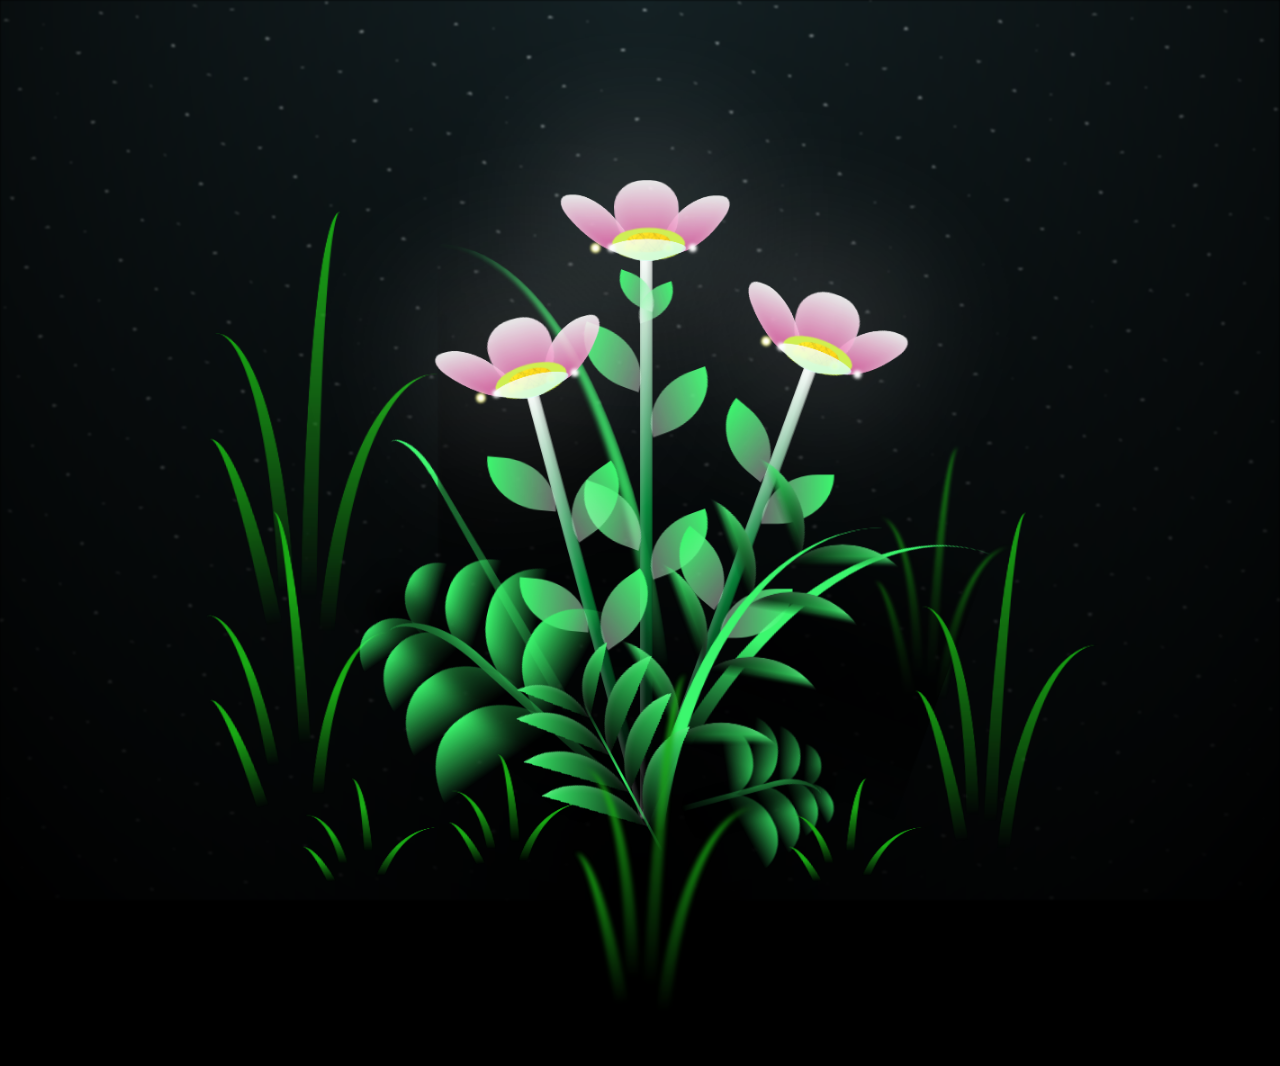
==== flower.html @ f2cd19ef "first commit" ====
<!DOCTYPE html>
<html lang="en">

<head>
  <meta charset="UTF-8">
  <meta http-equiv="X-UA-Compatible" content="IE=edge">
  <meta name="viewport" content="width=device-width, initial-scale=1.0">
  <link rel="shortcut icon" href="images/gift.png" type="image/x-icon">
  <link rel="stylesheet" href="css/style.css">

  <!-- Document Title -->
  <title>FLOWERS</title>
</head>

<body class="not-loaded">
  <!-- Background -->
  <div class="night"></div>

  <!-- Flower -->
  <div class="flowers">
    <div class="flower flower--1">
      <div class="flower__leafs flower__leafs--1">
        <div class="flower__leaf flower__leaf--1"></div>
        <div class="flower__leaf flower__leaf--2"></div>
        <div class="flower__leaf flower__leaf--3"></div>
        <div class="flower__leaf flower__leaf--4"></div>
        <div class="flower__white-circle"></div>

        <div class="flower__light flower__light--1"></div>
        <div class="flower__light flower__light--2"></div>
        <div class="flower__light flower__light--3"></div>
        <div class="flower__light flower__light--4"></div>
        <div class="flower__light flower__light--5"></div>
        <div class="flower__light flower__light--6"></div>
        <div class="flower__light flower__light--7"></div>
        <div class="flower__light flower__light--8"></div>

      </div>
      <div class="flower__line">
        <div class="flower__line__leaf flower__line__leaf--1"></div>
        <div class="flower__line__leaf flower__line__leaf--2"></div>
        <div class="flower__line__leaf flower__line__leaf--3"></div>
        <div class="flower__line__leaf flower__line__leaf--4"></div>
        <div class="flower__line__leaf flower__line__leaf--5"></div>
        <div class="flower__line__leaf flower__line__leaf--6"></div>
      </div>
    </div>

    <div class="flower flower--2">
      <div class="flower__leafs flower__leafs--2">
        <div class="flower__leaf flower__leaf--1"></div>
        <div class="flower__leaf flower__leaf--2"></div>
        <div class="flower__leaf flower__leaf--3"></div>
        <div class="flower__leaf flower__leaf--4"></div>
        <div class="flower__white-circle"></div>

        <div class="flower__light flower__light--1"></div>
        <div class="flower__light flower__light--2"></div>
        <div class="flower__light flower__light--3"></div>
        <div class="flower__light flower__light--4"></div>
        <div class="flower__light flower__light--5"></div>
        <div class="flower__light flower__light--6"></div>
        <div class="flower__light flower__light--7"></div>
        <div class="flower__light flower__light--8"></div>

      </div>
      <div class="flower__line">
        <div class="flower__line__leaf flower__line__leaf--1"></div>
        <div class="flower__line__leaf flower__line__leaf--2"></div>
        <div class="flower__line__leaf flower__line__leaf--3"></div>
        <div class="flower__line__leaf flower__line__leaf--4"></div>
      </div>
    </div>

    <div class="flower flower--3">
      <div class="flower__leafs flower__leafs--3">
        <div class="flower__leaf flower__leaf--1"></div>
        <div class="flower__leaf flower__leaf--2"></div>
        <div class="flower__leaf flower__leaf--3"></div>
        <div class="flower__leaf flower__leaf--4"></div>
        <div class="flower__white-circle"></div>

        <div class="flower__light flower__light--1"></div>
        <div class="flower__light flower__light--2"></div>
        <div class="flower__light flower__light--3"></div>
        <div class="flower__light flower__light--4"></div>
        <div class="flower__light flower__light--5"></div>
        <div class="flower__light flower__light--6"></div>
        <div class="flower__light flower__light--7"></div>
        <div class="flower__light flower__light--8"></div>

      </div>
      <div class="flower__line">
        <div class="flower__line__leaf flower__line__leaf--1"></div>
        <div class="flower__line__leaf flower__line__leaf--2"></div>
        <div class="flower__line__leaf flower__line__leaf--3"></div>
        <div class="flower__line__leaf flower__line__leaf--4"></div>
      </div>
    </div>

    <div class="grow-ans" style="--d:1.2s">
      <div class="flower__g-long">
        <div class="flower__g-long__top"></div>
        <div class="flower__g-long__bottom"></div>
      </div>
    </div>

    <div class="growing-grass">
      <div class="flower__grass flower__grass--1">
        <div class="flower__grass--top"></div>
        <div class="flower__grass--bottom"></div>
        <div class="flower__grass__leaf flower__grass__leaf--1"></div>
        <div class="flower__grass__leaf flower__grass__leaf--2"></div>
        <div class="flower__grass__leaf flower__grass__leaf--3"></div>
        <div class="flower__grass__leaf flower__grass__leaf--4"></div>
        <div class="flower__grass__leaf flower__grass__leaf--5"></div>
        <div class="flower__grass__leaf flower__grass__leaf--6"></div>
        <div class="flower__grass__leaf flower__grass__leaf--7"></div>
        <div class="flower__grass__leaf flower__grass__leaf--8"></div>
        <div class="flower__grass__overlay"></div>
      </div>
    </div>

    <div class="growing-grass">
      <div class="flower__grass flower__grass--2">
        <div class="flower__grass--top"></div>
        <div class="flower__grass--bottom"></div>
        <div class="flower__grass__leaf flower__grass__leaf--1"></div>
        <div class="flower__grass__leaf flower__grass__leaf--2"></div>
        <div class="flower__grass__leaf flower__grass__leaf--3"></div>
        <div class="flower__grass__leaf flower__grass__leaf--4"></div>
        <div class="flower__grass__leaf flower__grass__leaf--5"></div>
        <div class="flower__grass__leaf flower__grass__leaf--6"></div>
        <div class="flower__grass__leaf flower__grass__leaf--7"></div>
        <div class="flower__grass__leaf flower__grass__leaf--8"></div>
        <div class="flower__grass__overlay"></div>
      </div>
    </div>

    <div class="grow-ans" style="--d:2.4s">
      <div class="flower__g-right flower__g-right--1">
        <div class="leaf"></div>
      </div>
    </div>

    <div class="grow-ans" style="--d:2.8s">
      <div class="flower__g-right flower__g-right--2">
        <div class="leaf"></div>
      </div>
    </div>

    <div class="grow-ans" style="--d:2.8s">
      <div class="flower__g-front">
        <div class="flower__g-front__leaf-wrapper flower__g-front__leaf-wrapper--1">
          <div class="flower__g-front__leaf"></div>
        </div>
        <div class="flower__g-front__leaf-wrapper flower__g-front__leaf-wrapper--2">
          <div class="flower__g-front__leaf"></div>
        </div>
        <div class="flower__g-front__leaf-wrapper flower__g-front__leaf-wrapper--3">
          <div class="flower__g-front__leaf"></div>
        </div>
        <div class="flower__g-front__leaf-wrapper flower__g-front__leaf-wrapper--4">
          <div class="flower__g-front__leaf"></div>
        </div>
        <div class="flower__g-front__leaf-wrapper flower__g-front__leaf-wrapper--5">
          <div class="flower__g-front__leaf"></div>
        </div>
        <div class="flower__g-front__leaf-wrapper flower__g-front__leaf-wrapper--6">
          <div class="flower__g-front__leaf"></div>
        </div>
        <div class="flower__g-front__leaf-wrapper flower__g-front__leaf-wrapper--7">
          <div class="flower__g-front__leaf"></div>
        </div>
        <div class="flower__g-front__leaf-wrapper flower__g-front__leaf-wrapper--8">
          <div class="flower__g-front__leaf"></div>
        </div>
        <div class="flower__g-front__line"></div>
      </div>
    </div>

    <div class="grow-ans" style="--d:3.2s">
      <div class="flower__g-fr">
        <div class="leaf"></div>
        <div class="flower__g-fr__leaf flower__g-fr__leaf--1"></div>
        <div class="flower__g-fr__leaf flower__g-fr__leaf--2"></div>
        <div class="flower__g-fr__leaf flower__g-fr__leaf--3"></div>
        <div class="flower__g-fr__leaf flower__g-fr__leaf--4"></div>
        <div class="flower__g-fr__leaf flower__g-fr__leaf--5"></div>
        <div class="flower__g-fr__leaf flower__g-fr__leaf--6"></div>
        <div class="flower__g-fr__leaf flower__g-fr__leaf--7"></div>
        <div class="flower__g-fr__leaf flower__g-fr__leaf--8"></div>
      </div>
    </div>

    <div class="long-g long-g--0">
      <div class="grow-ans" style="--d:3s">
        <div class="leaf leaf--0"></div>
      </div>
      <div class="grow-ans" style="--d:2.2s">
        <div class="leaf leaf--1"></div>
      </div>
      <div class="grow-ans" style="--d:3.4s">
        <div class="leaf leaf--2"></div>
      </div>
      <div class="grow-ans" style="--d:3.6s">
        <div class="leaf leaf--3"></div>
      </div>
    </div>

    <div class="long-g long-g--1">
      <div class="grow-ans" style="--d:3.6s">
        <div class="leaf leaf--0"></div>
      </div>
      <div class="grow-ans" style="--d:3.8s">
        <div class="leaf leaf--1"></div>
      </div>
      <div class="grow-ans" style="--d:4s">
        <div class="leaf leaf--2"></div>
      </div>
      <div class="grow-ans" style="--d:4.2s">
        <div class="leaf leaf--3"></div>
      </div>
    </div>

    <div class="long-g long-g--2">
      <div class="grow-ans" style="--d:4s">
        <div class="leaf leaf--0"></div>
      </div>
      <div class="grow-ans" style="--d:4.2s">
        <div class="leaf leaf--1"></div>
      </div>
      <div class="grow-ans" style="--d:4.4s">
        <div class="leaf leaf--2"></div>
      </div>
      <div class="grow-ans" style="--d:4.6s">
        <div class="leaf leaf--3"></div>
      </div>
    </div>

    <div class="long-g long-g--3">
      <div class="grow-ans" style="--d:4s">
        <div class="leaf leaf--0"></div>
      </div>
      <div class="grow-ans" style="--d:4.2s">
        <div class="leaf leaf--1"></div>
      </div>
      <div class="grow-ans" style="--d:3s">
        <div class="leaf leaf--2"></div>
      </div>
      <div class="grow-ans" style="--d:3.6s">
        <div class="leaf leaf--3"></div>
      </div>
    </div>

    <div class="long-g long-g--4">
      <div class="grow-ans" style="--d:4s">
        <div class="leaf leaf--0"></div>
      </div>
      <div class="grow-ans" style="--d:4.2s">
        <div class="leaf leaf--1"></div>
      </div>
      <div class="grow-ans" style="--d:3s">
        <div class="leaf leaf--2"></div>
      </div>
      <div class="grow-ans" style="--d:3.6s">
        <div class="leaf leaf--3"></div>
      </div>
    </div>

    <div class="long-g long-g--5">
      <div class="grow-ans" style="--d:4s">
        <div class="leaf leaf--0"></div>
      </div>
      <div class="grow-ans" style="--d:4.2s">
        <div class="leaf leaf--1"></div>
      </div>
      <div class="grow-ans" style="--d:3s">
        <div class="leaf leaf--2"></div>
      </div>
      <div class="grow-ans" style="--d:3.6s">
        <div class="leaf leaf--3"></div>
      </div>
    </div>

    <div class="long-g long-g--6">
      <div class="grow-ans" style="--d:4.2s">
        <div class="leaf leaf--0"></div>
      </div>
      <div class="grow-ans" style="--d:4.4s">
        <div class="leaf leaf--1"></div>
      </div>
      <div class="grow-ans" style="--d:4.6s">
        <div class="leaf leaf--2"></div>
      </div>
      <div class="grow-ans" style="--d:4.8s">
        <div class="leaf leaf--3"></div>
      </div>
    </div>

    <div class="long-g long-g--7">
      <div class="grow-ans" style="--d:3s">
        <div class="leaf leaf--0"></div>
      </div>
      <div class="grow-ans" style="--d:3.2s">
        <div class="leaf leaf--1"></div>
      </div>
      <div class="grow-ans" style="--d:3.5s">
        <div class="leaf leaf--2"></div>
      </div>
      <div class="grow-ans" style="--d:3.6s">
        <div class="leaf leaf--3"></div>
      </div>
    </div>
  </div>

  <!-- Title -->
  <h1 class="title"><span id="title"></span></h1>
</body>

</html>

<!-- Import Javascript -->
<script src="js/main.js"></script>
---- css/style.css ----
*,
*::after,
*::before {
  padding: 0;
  margin: 0;
  box-sizing: border-box;
}

:root {
  --dark-color: #000;
}

.title {
  position: absolute;
  width: 100%;
  text-align: center;
  margin-top: 20px;
  top: 0;
  left: 0;
  color: rgb(247, 77, 173);
  font-family: 'Courier New', Courier, monospace;
  font-size: 60px;
  text-shadow: 0px 0px 20px rgb(247, 77, 173);
}

body {
  display: flex;
  align-items: flex-end;
  justify-content: center;
  min-height: 100vh;
  background-color: var(--dark-color);
  overflow: hidden;
  perspective: 1000px;
}

.night {
  position: fixed;
  left: 50%;
  top: 0;
  transform: translateX(-50%);
  width: 100%;
  height: 100%;
  filter: blur(0.1vmin);
  background-image: radial-gradient(ellipse at top, transparent 0%, var(--dark-color)), radial-gradient(ellipse at bottom, var(--dark-color), rgba(145, 233, 255, 0.2)), repeating-linear-gradient(220deg, rgb(0, 0, 0) 0px, rgb(0, 0, 0) 19px, transparent 19px, transparent 22px), repeating-linear-gradient(189deg, rgb(0, 0, 0) 0px, rgb(0, 0, 0) 19px, transparent 19px, transparent 22px), repeating-linear-gradient(148deg, rgb(0, 0, 0) 0px, rgb(0, 0, 0) 19px, transparent 19px, transparent 22px), linear-gradient(90deg, rgb(255, 255, 250), rgb(240, 240, 240));
}

.flowers {
  position: relative;
  transform: scale(0.9);
}

.flower {
  position: absolute;
  bottom: 10vmin;
  transform-origin: bottom center;
  z-index: 10;
  --fl-speed: 0.8s;
}

.flower--1 {
  animation: moving-flower-1 4s linear infinite;
}

.flower--1 .flower__line {
  height: 70vmin;
  animation-delay: 0.3s;
}

.flower--1 .flower__line__leaf--1 {
  animation: blooming-leaf-right var(--fl-speed) 1.6s backwards;
}

.flower--1 .flower__line__leaf--2 {
  animation: blooming-leaf-right var(--fl-speed) 1.4s backwards;
}

.flower--1 .flower__line__leaf--3 {
  animation: blooming-leaf-left var(--fl-speed) 1.2s backwards;
}

.flower--1 .flower__line__leaf--4 {
  animation: blooming-leaf-left var(--fl-speed) 1s backwards;
}

.flower--1 .flower__line__leaf--5 {
  animation: blooming-leaf-right var(--fl-speed) 1.8s backwards;
}

.flower--1 .flower__line__leaf--6 {
  animation: blooming-leaf-left var(--fl-speed) 2s backwards;
}

.flower--2 {
  left: 50%;
  transform: rotate(20deg);
  animation: moving-flower-2 4s linear infinite;
}

.flower--2 .flower__line {
  height: 60vmin;
  animation-delay: 0.6s;
}

.flower--2 .flower__line__leaf--1 {
  animation: blooming-leaf-right var(--fl-speed) 1.9s backwards;
}

.flower--2 .flower__line__leaf--2 {
  animation: blooming-leaf-right var(--fl-speed) 1.7s backwards;
}

.flower--2 .flower__line__leaf--3 {
  animation: blooming-leaf-left var(--fl-speed) 1.5s backwards;
}

.flower--2 .flower__line__leaf--4 {
  animation: blooming-leaf-left var(--fl-speed) 1.3s backwards;
}

.flower--3 {
  left: 50%;
  transform: rotate(-15deg);
  animation: moving-flower-3 4s linear infinite;
}

.flower--3 .flower__line {
  animation-delay: 0.9s;
}

.flower--3 .flower__line__leaf--1 {
  animation: blooming-leaf-right var(--fl-speed) 2.5s backwards;
}

.flower--3 .flower__line__leaf--2 {
  animation: blooming-leaf-right var(--fl-speed) 2.3s backwards;
}

.flower--3 .flower__line__leaf--3 {
  animation: blooming-leaf-left var(--fl-speed) 2.1s backwards;
}

.flower--3 .flower__line__leaf--4 {
  animation: blooming-leaf-left var(--fl-speed) 1.9s backwards;
}

.flower__leafs {
  position: relative;
  animation: blooming-flower 2s backwards;
}

.flower__leafs--1 {
  animation-delay: 1.1s;
}

.flower__leafs--2 {
  animation-delay: 1.4s;
}

.flower__leafs--3 {
  animation-delay: 1.7s;
}

.flower__leafs::after {
  content: "";
  position: absolute;
  left: 0;
  top: 0;
  transform: translate(-50%, -100%);
  width: 8vmin;
  height: 8vmin;
  background-color: #fff;
  filter: blur(10vmin);
}

.flower__leaf {
  position: absolute;
  bottom: 0;
  left: 50%;
  width: 8vmin;
  height: 11vmin;
  border-radius: 51% 49% 47% 53%/44% 45% 55% 69%;
  background-color: #a7ffee;
  background-image: linear-gradient(to top, #e0499a, #fff);
  transform-origin: bottom center;
  opacity: 0.9;
  box-shadow: inset 0 0 2vmin rgba(255, 255, 255, 0.5);
}

.flower__leaf--1 {
  transform: translate(-10%, 1%) rotateY(40deg) rotateX(-50deg);
}

.flower__leaf--2 {
  transform: translate(-50%, -4%) rotateX(40deg);
}

.flower__leaf--3 {
  transform: translate(-90%, 0%) rotateY(45deg) rotateX(50deg);
}

.flower__leaf--4 {
  width: 8vmin;
  height: 8vmin;
  transform-origin: bottom left;
  border-radius: 4vmin 10vmin 4vmin 4vmin;
  transform: translate(0%, 18%) rotateX(70deg) rotate(-43deg);
  background-image: linear-gradient(to top, rgba(255, 2555, 255, 0.4), #fff);
  z-index: 1;
  opacity: 0.8;
  -webkit-transform: translate(0%, 18%) rotateX(70deg) rotate(-43deg);
  -moz-transform: translate(0%, 18%) rotateX(70deg) rotate(-43deg);
  -ms-transform: translate(0%, 18%) rotateX(70deg) rotate(-43deg);
  -o-transform: translate(0%, 18%) rotateX(70deg) rotate(-43deg);
}

.flower__white-circle {
  position: absolute;
  left: -3.5vmin;
  top: -3vmin;
  width: 9vmin;
  height: 4vmin;
  border-radius: 50%;
  background-color: #cbed41;
}

.flower__white-circle::after {
  content: "";
  position: absolute;
  left: 50%;
  top: 45%;
  transform: translate(-50%, -50%);
  width: 60%;
  height: 60%;
  border-radius: inherit;
  background-image: repeating-linear-gradient(135deg, rgba(0, 0, 0, 0.03) 0px, rgba(0, 0, 0, 0.03) 1px, transparent 1px, transparent 12px), repeating-linear-gradient(45deg, rgba(0, 0, 0, 0.03) 0px, rgba(0, 0, 0, 0.03) 1px, transparent 1px, transparent 12px), repeating-linear-gradient(67.5deg, rgba(0, 0, 0, 0.03) 0px, rgba(0, 0, 0, 0.03) 1px, transparent 1px, transparent 12px), repeating-linear-gradient(135deg, rgba(0, 0, 0, 0.03) 0px, rgba(0, 0, 0, 0.03) 1px, transparent 1px, transparent 12px), repeating-linear-gradient(45deg, rgba(0, 0, 0, 0.03) 0px, rgba(0, 0, 0, 0.03) 1px, transparent 1px, transparent 12px), repeating-linear-gradient(112.5deg, rgba(0, 0, 0, 0.03) 0px, rgba(0, 0, 0, 0.03) 1px, transparent 1px, transparent 12px), repeating-linear-gradient(112.5deg, rgba(0, 0, 0, 0.03) 0px, rgba(0, 0, 0, 0.03) 1px, transparent 1px, transparent 12px), repeating-linear-gradient(45deg, rgba(0, 0, 0, 0.03) 0px, rgba(0, 0, 0, 0.03) 1px, transparent 1px, transparent 12px), repeating-linear-gradient(22.5deg, rgba(0, 0, 0, 0.03) 0px, rgba(0, 0, 0, 0.03) 1px, transparent 1px, transparent 12px), repeating-linear-gradient(45deg, rgba(0, 0, 0, 0.03) 0px, rgba(0, 0, 0, 0.03) 1px, transparent 1px, transparent 12px), repeating-linear-gradient(22.5deg, rgba(0, 0, 0, 0.03) 0px, rgba(0, 0, 0, 0.03) 1px, transparent 1px, transparent 12px), repeating-linear-gradient(135deg, rgba(0, 0, 0, 0.03) 0px, rgba(0, 0, 0, 0.03) 1px, transparent 1px, transparent 12px), repeating-linear-gradient(157.5deg, rgba(0, 0, 0, 0.03) 0px, rgba(0, 0, 0, 0.03) 1px, transparent 1px, transparent 12px), repeating-linear-gradient(67.5deg, rgba(0, 0, 0, 0.03) 0px, rgba(0, 0, 0, 0.03) 1px, transparent 1px, transparent 12px), repeating-linear-gradient(67.5deg, rgba(0, 0, 0, 0.03) 0px, rgba(0, 0, 0, 0.03) 1px, transparent 1px, transparent 12px), linear-gradient(90deg, rgb(255, 235, 18), rgb(255, 206, 0));
}

.flower__line {
  height: 55vmin;
  width: 1.5vmin;
  background-image: linear-gradient(to left, rgba(0, 0, 0, 0.2), transparent, rgba(255, 255, 255, 0.2)), linear-gradient(to top, transparent 10%, #098a3c, #fff);
  box-shadow: inset 0 0 2px rgba(0, 0, 0, 0.5);
  animation: grow-flower-tree 4s backwards;
}

.flower__line__leaf {
  --w: 7vmin;
  --h: calc(var(--w) + 2vmin);
  position: absolute;
  top: 20%;
  left: 90%;
  width: var(--w);
  height: var(--h);
  border-top-right-radius: var(--h);
  border-bottom-left-radius: var(--h);
  background-image: linear-gradient(to top, rgba(255, 255, 255, 0.4), #3cf76e);
}

.flower__line__leaf--1 {
  transform: rotate(70deg) rotateY(30deg);
}

.flower__line__leaf--2 {
  top: 45%;
  transform: rotate(70deg) rotateY(30deg);
}

.flower__line__leaf--3,
.flower__line__leaf--4,
.flower__line__leaf--6 {
  border-top-right-radius: 0;
  border-bottom-left-radius: 0;
  border-top-left-radius: var(--h);
  border-bottom-right-radius: var(--h);
  left: -460%;
  top: 12%;
  transform: rotate(-70deg) rotateY(30deg);
}

.flower__line__leaf--4 {
  top: 40%;
}

.flower__line__leaf--5 {
  top: 0;
  transform-origin: left;
  transform: rotate(70deg) rotateY(30deg) scale(0.6);
}

.flower__line__leaf--6 {
  top: -2%;
  left: -450%;
  transform-origin: right;
  transform: rotate(-70deg) rotateY(30deg) scale(0.6);
}

.flower__light {
  position: absolute;
  bottom: 0vmin;
  width: 1vmin;
  height: 1vmin;
  background-color: rgb(255, 251, 0);
  border-radius: 50%;
  filter: blur(0.2vmin);
  animation: light-ans 4s linear infinite backwards;
}

.flower__light:nth-child(odd) {
  background-color: #fff;
}

.flower__light--1 {
  left: -2vmin;
  animation-delay: 1s;
}

.flower__light--2 {
  left: 3vmin;
  animation-delay: 0.5s;
}

.flower__light--3 {
  left: -6vmin;
  animation-delay: 0.3s;
}

.flower__light--4 {
  left: 6vmin;
  animation-delay: 0.9s;
}

.flower__light--5 {
  left: -1vmin;
  animation-delay: 1.5s;
}

.flower__light--6 {
  left: -4vmin;
  animation-delay: 3s;
}

.flower__light--7 {
  left: 3vmin;
  animation-delay: 2s;
}

.flower__light--8 {
  left: -6vmin;
  animation-delay: 3.5s;
}

.flower__grass {
  --c: #3cf76e;
  --line-w: 1.5vmin;
  position: absolute;
  bottom: 12vmin;
  left: -7vmin;
  display: flex;
  flex-direction: column;
  align-items: flex-end;
  z-index: 20;
  transform-origin: bottom center;
  transform: rotate(-48deg) rotateY(40deg);
}

.flower__grass--1 {
  animation: moving-grass 2s linear infinite;
}

.flower__grass--2 {
  left: 2vmin;
  bottom: 10vmin;
  transform: scale(0.5) rotate(75deg) rotateX(10deg) rotateY(-200deg);
  opacity: 0.8;
  z-index: 0;
  animation: moving-grass--2 1.5s linear infinite;
}

.flower__grass--top {
  width: 7vmin;
  height: 10vmin;
  border-top-right-radius: 100%;
  border-right: var(--line-w) solid var(--c);
  transform-origin: bottom center;
  transform: rotate(-2deg);
}

.flower__grass--bottom {
  margin-top: -2px;
  width: var(--line-w);
  height: 25vmin;
  background-image: linear-gradient(to top, transparent, var(--c));
}

.flower__grass__leaf {
  --size: 10vmin;
  position: absolute;
  width: calc(var(--size) * 2.1);
  height: var(--size);
  border-top-left-radius: var(--size);
  border-top-right-radius: var(--size);
  background-image: linear-gradient(to top, transparent, transparent 30%, var(--c));
  z-index: 100;
}

.flower__grass__leaf--1 {
  top: -6%;
  left: 30%;
  --size: 6vmin;
  transform: rotate(-20deg);
  animation: growing-grass-ans--1 2s 2.6s backwards;
}

@keyframes growing-grass-ans--1 {
  0% {
    transform-origin: bottom left;
    transform: rotate(-20deg) scale(0);
  }
}

.flower__grass__leaf--2 {
  top: -5%;
  left: -110%;
  --size: 6vmin;
  transform: rotate(10deg);
  animation: growing-grass-ans--2 2s 2.4s linear backwards;
}

@keyframes growing-grass-ans--2 {
  0% {
    transform-origin: bottom right;
    transform: rotate(10deg) scale(0);
  }
}

.flower__grass__leaf--3 {
  top: 5%;
  left: 60%;
  --size: 8vmin;
  transform: rotate(-18deg) rotateX(-20deg);
  animation: growing-grass-ans--3 2s 2.2s linear backwards;
}

@keyframes growing-grass-ans--3 {
  0% {
    transform-origin: bottom left;
    transform: rotate(-18deg) rotateX(-20deg) scale(0);
  }
}

.flower__grass__leaf--4 {
  top: 6%;
  left: -135%;
  --size: 8vmin;
  transform: rotate(2deg);
  animation: growing-grass-ans--4 2s 2s linear backwards;
}

@keyframes growing-grass-ans--4 {
  0% {
    transform-origin: bottom right;
    transform: rotate(2deg) scale(0);
  }
}

.flower__grass__leaf--5 {
  top: 20%;
  left: 60%;
  --size: 10vmin;
  transform: rotate(-24deg) rotateX(-20deg);
  animation: growing-grass-ans--5 2s 1.8s linear backwards;
}

@keyframes growing-grass-ans--5 {
  0% {
    transform-origin: bottom left;
    transform: rotate(-24deg) rotateX(-20deg) scale(0);
  }
}

.flower__grass__leaf--6 {
  top: 22%;
  left: -180%;
  --size: 10vmin;
  transform: rotate(10deg);
  animation: growing-grass-ans--6 2s 1.6s linear backwards;
}

@keyframes growing-grass-ans--6 {
  0% {
    transform-origin: bottom right;
    transform: rotate(10deg) scale(0);
  }
}

.flower__grass__leaf--7 {
  top: 39%;
  left: 70%;
  --size: 10vmin;
  transform: rotate(-10deg);
  animation: growing-grass-ans--7 2s 1.4s linear backwards;
}

@keyframes growing-grass-ans--7 {
  0% {
    transform-origin: bottom left;
    transform: rotate(-10deg) scale(0);
  }
}

.flower__grass__leaf--8 {
  top: 40%;
  left: -215%;
  --size: 11vmin;
  transform: rotate(10deg);
  animation: growing-grass-ans--8 2s 1.2s linear backwards;
}

@keyframes growing-grass-ans--8 {
  0% {
    transform-origin: bottom right;
    transform: rotate(10deg) scale(0);
  }
}

.flower__grass__overlay {
  position: absolute;
  top: -10%;
  right: 0%;
  width: 100%;
  height: 100%;
  background-color: rgba(0, 0, 0, 0.6);
  filter: blur(1.5vmin);
  z-index: 100;
}

.flower__g-long {
  --w: 2vmin;
  --h: 6vmin;
  --c: #3cf76e;
  position: absolute;
  bottom: 10vmin;
  left: -3vmin;
  transform-origin: bottom center;
  transform: rotate(-30deg) rotateY(-20deg);
  display: flex;
  flex-direction: column;
  align-items: flex-end;
  animation: flower-g-long-ans 3s linear infinite;
}

@keyframes flower-g-long-ans {

  0%,
  100% {
    transform: rotate(-30deg) rotateY(-20deg);
  }

  50% {
    transform: rotate(-32deg) rotateY(-20deg);
  }
}

.flower__g-long__top {
  top: calc(var(--h) * -1);
  width: calc(var(--w) + 1vmin);
  height: var(--h);
  border-top-right-radius: 100%;
  border-right: 0.7vmin solid var(--c);
  transform: translate(-0.7vmin, 1vmin);
}

.flower__g-long__bottom {
  width: var(--w);
  height: 50vmin;
  transform-origin: bottom center;
  background-image: linear-gradient(to top, transparent 30%, var(--c));
  box-shadow: inset 0 0 2px rgba(0, 0, 0, 0.5);
  -webkit-clip-path: polygon(35% 0, 65% 1%, 100% 100%, 0% 100%);
  clip-path: polygon(35% 0, 65% 1%, 100% 100%, 0% 100%);
}

.flower__g-right {
  position: absolute;
  bottom: 6vmin;
  left: -2vmin;
  transform-origin: bottom left;
  transform: rotate(20deg);
}

.flower__g-right .leaf {
  width: 30vmin;
  height: 50vmin;
  border-top-left-radius: 100%;
  border-left: 2vmin solid #3cf76e;
  background-image: linear-gradient(to bottom, transparent, var(--dark-color) 60%);
  -webkit-mask-image: linear-gradient(to top, transparent 30%, #3cf76e 60%);
}

.flower__g-right--1 {
  animation: flower-g-right-ans 2.5s linear infinite;
}

.flower__g-right--2 {
  left: 5vmin;
  transform: rotateY(-180deg);
  animation: flower-g-right-ans--2 3s linear infinite;
}

.flower__g-right--2 .leaf {
  height: 75vmin;
  filter: blur(0.3vmin);
  opacity: 0.8;
}

@keyframes flower-g-right-ans {

  0%,
  100% {
    transform: rotate(20deg);
  }

  50% {
    transform: rotate(24deg) rotateX(-20deg);
  }
}

@keyframes flower-g-right-ans--2 {

  0%,
  100% {
    transform: rotateY(-180deg) rotate(0deg) rotateX(-20deg);
  }

  50% {
    transform: rotateY(-180deg) rotate(6deg) rotateX(-20deg);
  }
}

.flower__g-front {
  position: absolute;
  bottom: 6vmin;
  left: 2.5vmin;
  z-index: 100;
  transform-origin: bottom center;
  transform: rotate(-28deg) rotateY(30deg) scale(1.04);
  animation: flower__g-front-ans 2s linear infinite;
}

@keyframes flower__g-front-ans {

  0%,
  100% {
    transform: rotate(-28deg) rotateY(30deg) scale(1.04);
  }

  50% {
    transform: rotate(-35deg) rotateY(40deg) scale(1.04);
  }
}

.flower__g-front__line {
  width: 0.3vmin;
  height: 20vmin;
  background-image: linear-gradient(to top, transparent, #3cf76e, transparent 100%);
  position: relative;
}

.flower__g-front__leaf-wrapper {
  position: absolute;
  top: 0;
  left: 0;
  transform-origin: bottom left;
  transform: rotate(10deg);
}

.flower__g-front__leaf-wrapper:nth-child(even) {
  left: 0vmin;
  transform: rotateY(-180deg) rotate(5deg);
  animation: flower__g-front__leaf-left-ans 1s ease-in backwards;
}

.flower__g-front__leaf-wrapper:nth-child(odd) {
  animation: flower__g-front__leaf-ans 1s ease-in backwards;
}

.flower__g-front__leaf-wrapper--1 {
  top: -8vmin;
  transform: scale(0.7);
  animation: flower__g-front__leaf-ans 1s 5.5s ease-in backwards !important;
}

.flower__g-front__leaf-wrapper--2 {
  top: -8vmin;
  transform: rotateY(-180deg) scale(0.7) !important;
  animation: flower__g-front__leaf-left-ans-2 1s 4.6s ease-in backwards !important;
}

.flower__g-front__leaf-wrapper--3 {
  top: -3vmin;
  animation: flower__g-front__leaf-ans 1s 4.6s ease-in backwards;
}

.flower__g-front__leaf-wrapper--4 {
  top: -3vmin;
  transform: rotateY(-180deg) scale(0.9) !important;
  animation: flower__g-front__leaf-left-ans-2 1s 4.6s ease-in backwards !important;
}

@keyframes flower__g-front__leaf-left-ans-2 {
  0% {
    transform: rotateY(-180deg) scale(0);
  }
}

.flower__g-front__leaf-wrapper--5,
.flower__g-front__leaf-wrapper--6 {
  top: 2vmin;
}

.flower__g-front__leaf-wrapper--7,
.flower__g-front__leaf-wrapper--8 {
  top: 6.5vmin;
}

.flower__g-front__leaf-wrapper--2 {
  animation-delay: 5.2s !important;
}

.flower__g-front__leaf-wrapper--3 {
  animation-delay: 4.9s !important;
}

.flower__g-front__leaf-wrapper--5 {
  animation-delay: 4.3s !important;
}

.flower__g-front__leaf-wrapper--6 {
  animation-delay: 4.1s !important;
}

.flower__g-front__leaf-wrapper--7 {
  animation-delay: 3.8s !important;
}

.flower__g-front__leaf-wrapper--8 {
  animation-delay: 3.5s !important;
}

@keyframes flower__g-front__leaf-ans {
  0% {
    transform: rotate(10deg) scale(0);
  }
}

@keyframes flower__g-front__leaf-left-ans {
  0% {
    transform: rotateY(-180deg) rotate(5deg) scale(0);
  }
}

.flower__g-front__leaf {
  width: 10vmin;
  height: 10vmin;
  border-radius: 100% 0% 0% 100%/100% 100% 0% 0%;
  box-shadow: inset 0 2px 1vmin hsla(0, 0%, 100%, 0.2);
  background-image: linear-gradient(to bottom left, transparent, var(--dark-color)), linear-gradient(to bottom right, #3cf76e 50%, transparent 50%, transparent);
  -webkit-mask-image: linear-gradient(to bottom right, #3cf76e 50%, transparent 50%, transparent);
  mask-image: linear-gradient(to bottom right, #3cf76e 50%, transparent 50%, transparent);
}

.flower__g-fr {
  position: absolute;
  bottom: -4vmin;
  left: vmin;
  transform-origin: bottom left;
  z-index: 10;
  animation: flower__g-fr-ans 2s linear infinite;
}

@keyframes flower__g-fr-ans {

  0%,
  100% {
    transform: rotate(2deg);
  }

  50% {
    transform: rotate(4deg);
    -webkit-transform: rotate(4deg);
    -moz-transform: rotate(4deg);
    -ms-transform: rotate(4deg);
    -o-transform: rotate(4deg);
  }
}

.flower__g-fr .leaf {
  width: 30vmin;
  height: 50vmin;
  border-top-left-radius: 100%;
  border-left: 2vmin solid #3cf76e;
  -webkit-mask-image: linear-gradient(to top, transparent 25%, #3cf76e 50%);
  position: relative;
  z-index: 1;
}

.flower__g-fr__leaf {
  position: absolute;
  top: 0;
  left: 0;
  width: 10vmin;
  height: 10vmin;
  border-radius: 100% 0% 0% 100%/100% 100% 0% 0%;
  box-shadow: inset 0 2px 1vmin hsla(0, 0%, 100%, 0.2);
  background-image: linear-gradient(to bottom left, transparent, var(--dark-color) 98%), linear-gradient(to bottom right, #3cf76e 45%, transparent 50%, transparent);
  -webkit-mask-image: linear-gradient(135deg, #3cf76e 40%, transparent 50%, transparent);
}

.flower__g-fr__leaf--1 {
  left: 20vmin;
  transform: rotate(45deg);
  animation: flower__g-fr-leaft-ans-1 0.5s 5.2s linear backwards;
}

@keyframes flower__g-fr-leaft-ans-1 {
  0% {
    transform-origin: left;
    transform: rotate(45deg) scale(0);
  }
}

.flower__g-fr__leaf--2 {
  left: 12vmin;
  top: -7vmin;
  transform: rotate(25deg) rotateY(-180deg);
  animation: flower__g-fr-leaft-ans-6 0.5s 5s linear backwards;
}

.flower__g-fr__leaf--3 {
  left: 15vmin;
  top: 6vmin;
  transform: rotate(55deg);
  animation: flower__g-fr-leaft-ans-5 0.5s 4.8s linear backwards;
}

.flower__g-fr__leaf--4 {
  left: 6vmin;
  top: -2vmin;
  transform: rotate(25deg) rotateY(-180deg);
  animation: flower__g-fr-leaft-ans-6 0.5s 4.6s linear backwards;
}

.flower__g-fr__leaf--5 {
  left: 10vmin;
  top: 14vmin;
  transform: rotate(55deg);
  animation: flower__g-fr-leaft-ans-5 0.5s 4.4s linear backwards;
}

@keyframes flower__g-fr-leaft-ans-5 {
  0% {
    transform-origin: left;
    transform: rotate(55deg) scale(0);
  }
}

.flower__g-fr__leaf--6 {
  left: 0vmin;
  top: 6vmin;
  transform: rotate(25deg) rotateY(-180deg);
  animation: flower__g-fr-leaft-ans-6 0.5s 4.2s linear backwards;
}

@keyframes flower__g-fr-leaft-ans-6 {
  0% {
    transform-origin: right;
    transform: rotate(25deg) rotateY(-180deg) scale(0);
  }
}

.flower__g-fr__leaf--7 {
  left: 5vmin;
  top: 22vmin;
  transform: rotate(45deg);
  animation: flower__g-fr-leaft-ans-7 0.5s 4s linear backwards;
}

@keyframes flower__g-fr-leaft-ans-7 {
  0% {
    transform-origin: left;
    transform: rotate(45deg) scale(0);
  }
}

.flower__g-fr__leaf--8 {
  left: -4vmin;
  top: 15vmin;
  transform: rotate(15deg) rotateY(-180deg);
  animation: flower__g-fr-leaft-ans-8 0.5s 3.8s linear backwards;
}

@keyframes flower__g-fr-leaft-ans-8 {
  0% {
    transform-origin: right;
    transform: rotate(15deg) rotateY(-180deg) scale(0);
  }
}

.long-g {
  position: absolute;
  bottom: 25vmin;
  left: -42vmin;
  transform-origin: bottom left;
}

.long-g--1 {
  bottom: 0vmin;
  transform: scale(0.8) rotate(-5deg);
}

.long-g--1 .leaf {
  -webkit-mask-image: linear-gradient(to top, transparent 40%, #a9e125 80%) !important;
}

.long-g--1 .leaf--1 {
  --w: 5vmin;
  --h: 60vmin;
  left: -2vmin;
  transform: rotate(3deg) rotateY(-180deg);
}

.long-g--2,
.long-g--3 {
  bottom: -3vmin;
  left: -35vmin;
  transform-origin: center;
  transform: scale(0.6) rotateX(60deg);
}

.long-g--2 .leaf,
.long-g--3 .leaf {
  -webkit-mask-image: linear-gradient(to top, transparent 50%, #3cf76e 80%) !important;
}

.long-g--2 .leaf--1,
.long-g--3 .leaf--1 {
  left: -1vmin;
  transform: rotateY(-180deg);
}

.long-g--3 {
  left: -17vmin;
  bottom: 0vmin;
}

.long-g--3 .leaf {
  -webkit-mask-image: linear-gradient(to top, transparent 40%, #3cf76e 80%) !important;
}

.long-g--4 {
  left: 25vmin;
  bottom: -3vmin;
  transform-origin: center;
  transform: scale(0.6) rotateX(60deg);
}

.long-g--4 .leaf {
  -webkit-mask-image: linear-gradient(to top, transparent 50%, #3cf76e 80%) !important;
}

.long-g--5 {
  left: 42vmin;
  bottom: 0vmin;
  transform: scale(0.8) rotate(2deg);
}

.long-g--6 {
  left: 0vmin;
  bottom: -20vmin;
  z-index: 100;
  filter: blur(0.3vmin);
  transform: scale(0.8) rotate(2deg);
}

.long-g--7 {
  left: 35vmin;
  bottom: 20vmin;
  z-index: -1;
  filter: blur(0.3vmin);
  transform: scale(0.6) rotate(2deg);
  opacity: 0.7;
}

.long-g .leaf {
  --w: 15vmin;
  --h: 40vmin;
  --c: #1aaa15;
  position: absolute;
  bottom: 0;
  width: var(--w);
  height: var(--h);
  border-top-left-radius: 100%;
  border-left: 2vmin solid var(--c);
  -webkit-mask-image: linear-gradient(to top, transparent 20%, var(--dark-color));
  transform-origin: bottom center;
}

.long-g .leaf--0 {
  left: 2vmin;
  animation: leaf-ans-1 4s linear infinite;
}

.long-g .leaf--1 {
  --w: 5vmin;
  --h: 60vmin;
  animation: leaf-ans-1 4s linear infinite;
}

.long-g .leaf--2 {
  --w: 10vmin;
  --h: 40vmin;
  left: -0.5vmin;
  bottom: 5vmin;
  transform-origin: bottom left;
  transform: rotateY(-180deg);
  animation: leaf-ans-2 3s linear infinite;
}

.long-g .leaf--3 {
  --w: 5vmin;
  --h: 30vmin;
  left: -1vmin;
  bottom: 3.2vmin;
  transform-origin: bottom left;
  transform: rotate(-10deg) rotateY(-180deg);
  animation: leaf-ans-3 3s linear infinite;
}

@keyframes leaf-ans-1 {

  0%,
  100% {
    transform: rotate(-5deg) scale(1);
  }

  50% {
    transform: rotate(5deg) scale(1.1);
  }
}

@keyframes leaf-ans-2 {

  0%,
  100% {
    transform: rotateY(-180deg) rotate(5deg);
  }

  50% {
    transform: rotateY(-180deg) rotate(0deg) scale(1.1);
  }
}

@keyframes leaf-ans-3 {

  0%,
  100% {
    transform: rotate(-10deg) rotateY(-180deg);
  }

  50% {
    transform: rotate(-20deg) rotateY(-180deg);
  }
}

.grow-ans {
  animation: grow-ans 2s var(--d) backwards;
}

@keyframes grow-ans {
  0% {
    transform: scale(0);
    opacity: 0;
  }
}

@keyframes light-ans {
  0% {
    opacity: 0;
    transform: translateY(0vmin);
  }

  25% {
    opacity: 1;
    transform: translateY(-5vmin) translateX(-2vmin);
  }

  50% {
    opacity: 1;
    transform: translateY(-15vmin) translateX(2vmin);
    filter: blur(0.2vmin);
  }

  75% {
    transform: translateY(-20vmin) translateX(-2vmin);
    filter: blur(0.2vmin);
  }

  100% {
    transform: translateY(-30vmin);
    opacity: 0;
    filter: blur(1vmin);
  }
}

@keyframes moving-flower-1 {

  0%,
  100% {
    transform: rotate(2deg);
  }

  50% {
    transform: rotate(-2deg);
  }
}

@keyframes moving-flower-2 {

  0%,
  100% {
    transform: rotate(18deg);
  }

  50% {
    transform: rotate(14deg);
  }
}

@keyframes moving-flower-3 {

  0%,
  100% {
    transform: rotate(-18deg);
  }

  50% {
    transform: rotate(-20deg) rotateY(-10deg);
  }
}

@keyframes blooming-leaf-right {
  0% {
    transform-origin: left;
    transform: rotate(70deg) rotateY(30deg) scale(0);
  }
}

@keyframes blooming-leaf-left {
  0% {
    transform-origin: right;
    transform: rotate(-70deg) rotateY(30deg) scale(0);
  }
}

@keyframes grow-flower-tree {
  0% {
    height: 0;
    border-radius: 1vmin;
  }
}

@keyframes blooming-flower {
  0% {
    transform: scale(0);
  }
}

@keyframes moving-grass {

  0%,
  100% {
    transform: rotate(-48deg) rotateY(40deg);
  }

  50% {
    transform: rotate(-50deg) rotateY(40deg);
  }
}

@keyframes moving-grass--2 {

  0%,
  100% {
    transform: scale(0.5) rotate(75deg) rotateX(10deg) rotateY(-200deg);
  }

  50% {
    transform: scale(0.5) rotate(79deg) rotateX(10deg) rotateY(-200deg);
  }
}

.growing-grass {
  animation: growing-grass-ans 1s 2s backwards;
}

@keyframes growing-grass-ans {
  0% {
    transform: scale(0);
  }
}

.not-loaded * {
  animation-play-state: paused !important;
}

/*# sourceMappingURL=style.css.map */
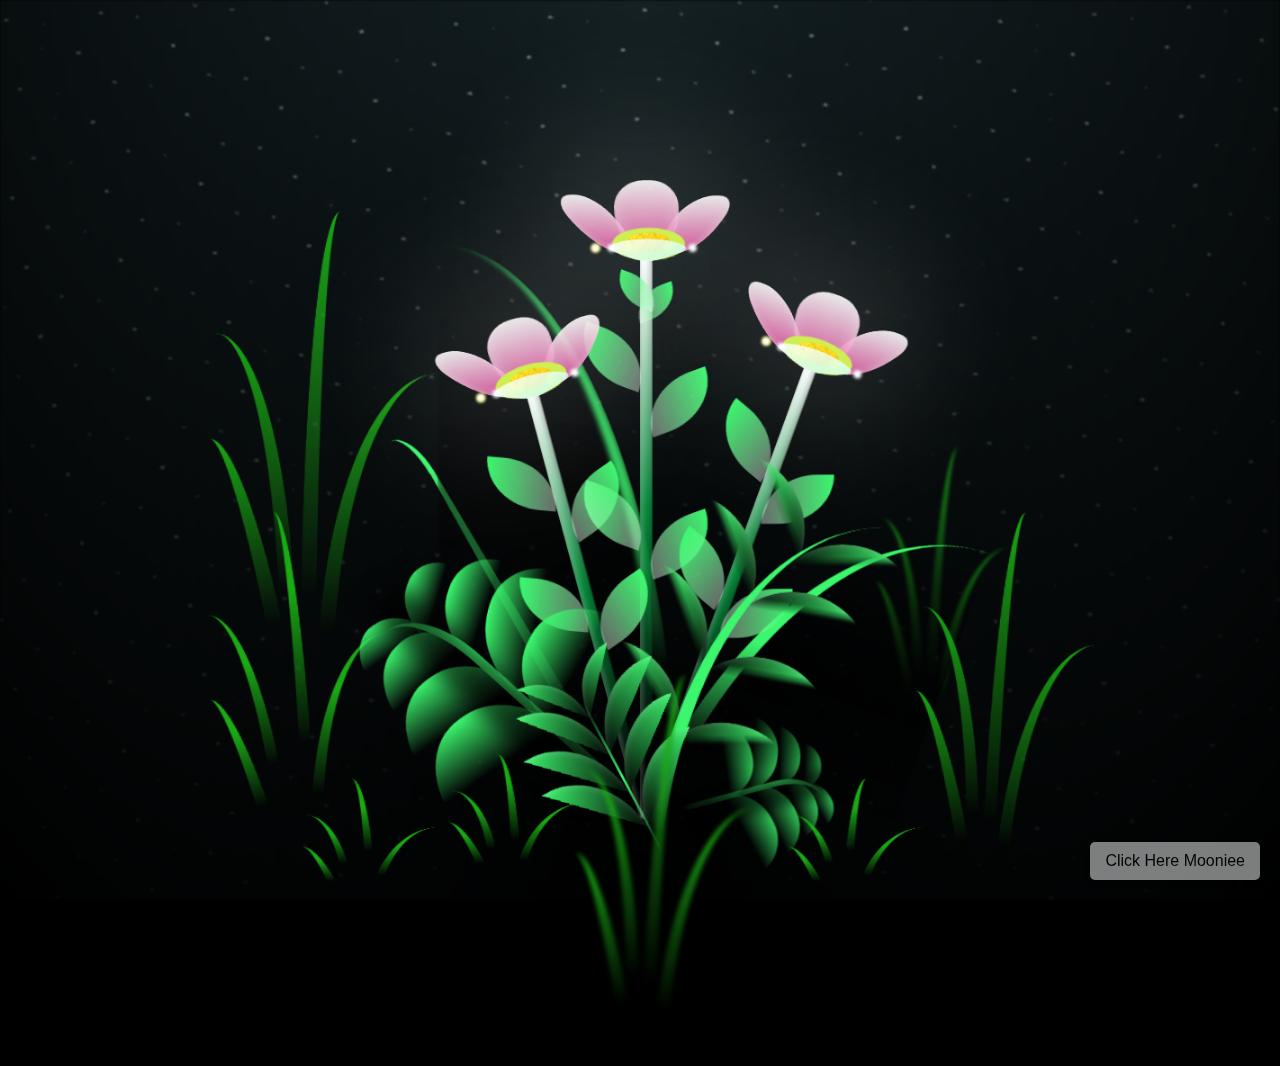
==== commit 037fdc79: "few changes" ====
--- a/flower.html
+++ b/flower.html
@@ -9,10 +9,54 @@
   <link rel="stylesheet" href="css/style.css">
 
   <!-- Document Title -->
-  <title>FLOWERS</title>
+  <title>Moonie ka birthday ^_^</title>
+
+  <!-- Styles for Audio Button -->
+  <style>
+    /* Positioning the button */
+    .audio-control {
+      position: fixed;
+      bottom: 20px;
+      right: 20px;
+      background-color: #f8f9fa;
+      border: none;
+      padding: 10px 15px;
+      border-radius: 5px;
+      font-size: 16px;
+      cursor: pointer;
+      box-shadow: 0 4px 6px rgba(0, 0, 0, 0.1);
+      z-index: 10;
+  
+      /* Set initial opacity */
+      opacity: 0.5; /* Adjust this value (0 to 1) */
+      transition: opacity 0.3s ease;
+    }
+  
+    .audio-control:hover {
+      background-color: #e0e0e0;
+      
+      /* Change opacity on hover */
+      opacity: 1; /* Full opacity when hovered */
+    }
+  </style>
+
+
 </head>
 
+
+
+
+
 <body class="not-loaded">
+
+  <audio id="birthdayMusic" autoplay loop onerror="console.error('Audio error')">
+    <source src="music/birthday.mp3" type="audio/mpeg" onerror="console.error('Source error')">
+    Your browser does not support the audio element.
+  </audio>
+
+
+
+
   <!-- Background -->
   <div class="night"></div>
 
@@ -314,8 +358,32 @@
     </div>
   </div>
 
+
+  <!-- Audio Control Button -->
+  <button id="audioButton" class="audio-control">Click Here Mooniee</button>
+
+  <script>
+    // Handle play/pause for the audio button
+    const audioButton = document.getElementById('audioButton');
+    const audioElement = document.getElementById('birthdayMusic');
+
+    // Function to toggle the audio
+    function toggleAudio() {
+      if (audioElement.paused) {
+        audioElement.play();
+        audioButton.textContent = 'Gandi awaz band krne ka button >_<';
+      } else {
+        audioElement.pause();
+        audioButton.textContent = 'Gandi awaz wapis on krne ka button ';
+      }
+    }
+
+    // Add event listener for the button click
+    audioButton.addEventListener('click', toggleAudio);
+  </script>
+
   <!-- Title -->
-  <h1 class="title"><span id="title"></span></h1>
+  <h2 class="title"><span id="title"></span></h2>
 </body>
 
 </html>
--- a/css/style.css
+++ b/css/style.css
@@ -17,10 +17,12 @@
   margin-top: 20px;
   top: 0;
   left: 0;
-  color: rgb(247, 77, 173);
+  /* color: rgb(170, 127, 185); */
+  color: rgb(233 224 158);
   font-family: 'Courier New', Courier, monospace;
-  font-size: 60px;
-  text-shadow: 0px 0px 20px rgb(247, 77, 173);
+  font-size: 45px;
+  /* text-shadow: 0px 0px 20px rgb(247, 77, 173); */
+  text-shadow: 0px -6px 11px rgb(233 224 158);
 }
 
 body {
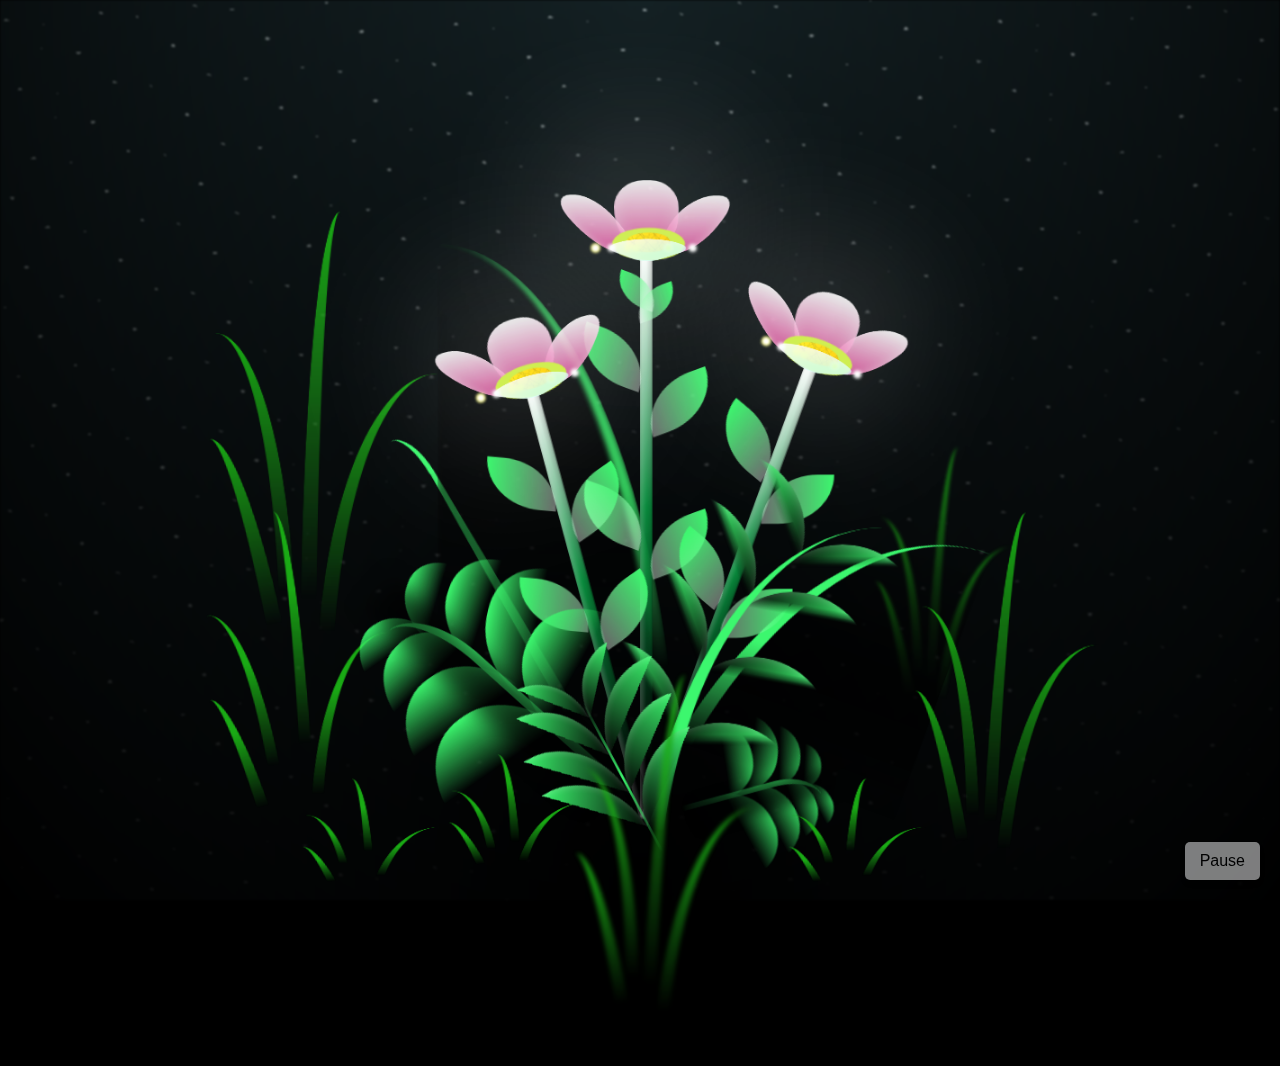
==== commit 13fa4f65: "Update flower.html" ====
--- a/flower.html
+++ b/flower.html
@@ -360,7 +360,7 @@
 
 
   <!-- Audio Control Button -->
-  <button id="audioButton" class="audio-control">Click Here Mooniee</button>
+  <button id="audioButton" class="audio-control">Pause</button>
 
   <script>
     // Handle play/pause for the audio button
@@ -389,4 +389,4 @@
 </html>
 
 <!-- Import Javascript -->
-<script src="js/main.js"></script>+<script src="js/main.js"></script>
